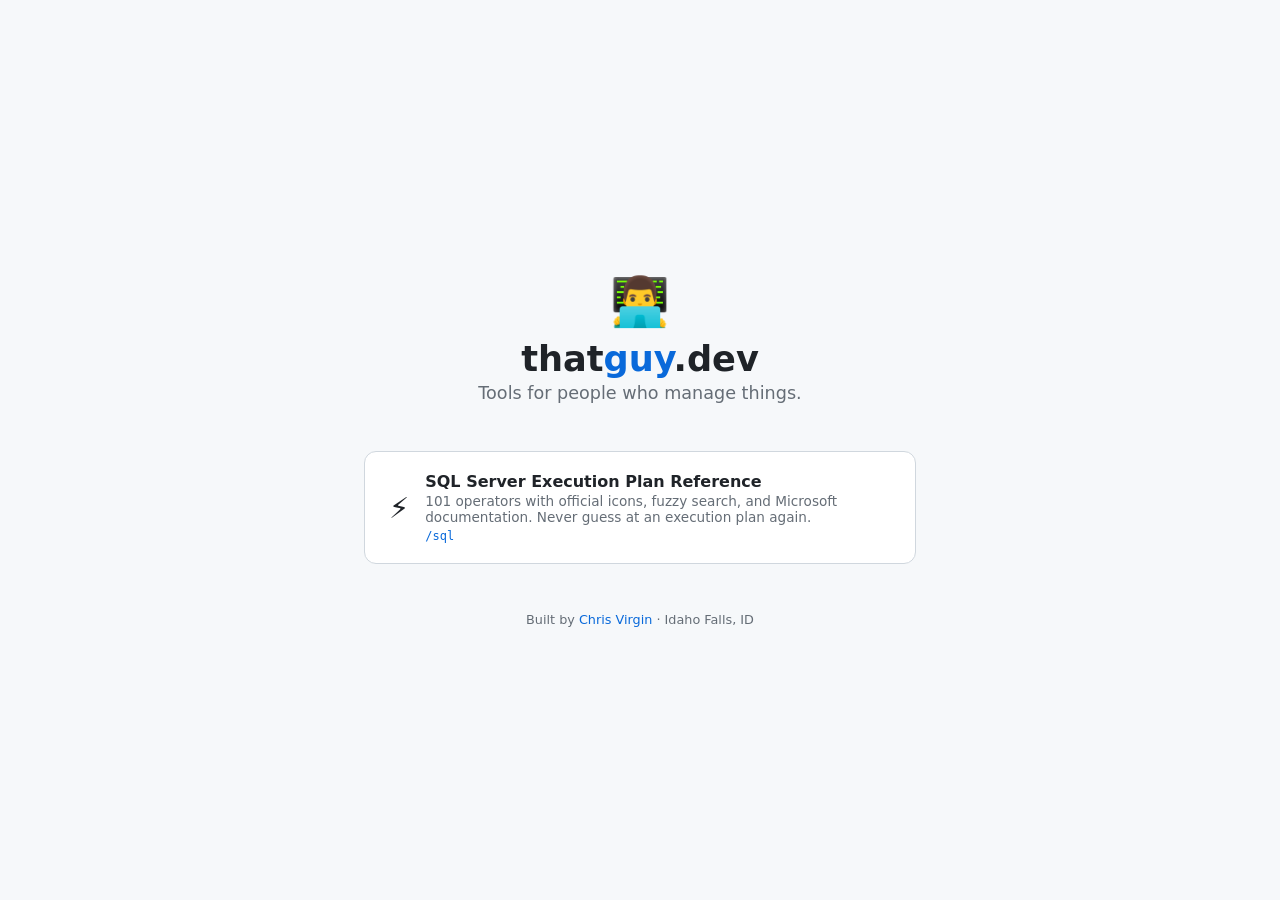
==== index.html @ 10e3bcd6 "feat: thatguy.dev launch - Landing page with tool directory - SQL Server Execution Plan Reference at" ====
<!DOCTYPE html>
<html lang="en">
<head>
<meta charset="UTF-8">
<meta name="viewport" content="width=device-width, initial-scale=1.0">
<title>thatguy.dev</title>
<style>
  :root {
    --bg: #0d1117; --surface: #161b22; --border: #30363d;
    --text: #e6edf3; --text-dim: #8b949e; --accent: #58a6ff;
  }
  @media (prefers-color-scheme: light) {
    :root {
      --bg: #f6f8fa; --surface: #fff; --border: #d0d7de;
      --text: #1f2328; --text-dim: #656d76; --accent: #0969da;
    }
  }
  * { margin: 0; padding: 0; box-sizing: border-box; }
  body {
    font-family: -apple-system, BlinkMacSystemFont, 'Segoe UI', system-ui, sans-serif;
    background: var(--bg); color: var(--text);
    min-height: 100vh; display: flex; align-items: center; justify-content: center;
  }
  .container { max-width: 600px; padding: 40px 24px; text-align: center; }
  
  .logo { font-size: 3rem; margin-bottom: 8px; }
  h1 { font-size: 2.2rem; font-weight: 700; margin-bottom: 4px; }
  h1 span { color: var(--accent); }
  .tagline { color: var(--text-dim); font-size: 1.1rem; margin-bottom: 48px; }
  
  .tools { display: flex; flex-direction: column; gap: 12px; }
  .tool-card {
    display: flex; align-items: center; gap: 16px;
    background: var(--surface); border: 1px solid var(--border);
    border-radius: 12px; padding: 20px 24px;
    text-decoration: none; color: var(--text);
    transition: all 0.2s;
  }
  .tool-card:hover { border-color: var(--accent); transform: translateY(-2px); box-shadow: 0 4px 12px rgba(0,0,0,0.15); }
  .tool-icon { font-size: 1.8rem; flex-shrink: 0; }
  .tool-info { text-align: left; }
  .tool-name { font-weight: 600; font-size: 1rem; margin-bottom: 2px; }
  .tool-desc { font-size: 0.85rem; color: var(--text-dim); }
  .tool-path { font-size: 0.75rem; color: var(--accent); font-family: monospace; margin-top: 4px; }

  .footer { margin-top: 48px; color: var(--text-dim); font-size: 0.8rem; }
  .footer a { color: var(--accent); text-decoration: none; }
  .footer a:hover { text-decoration: underline; }
</style>
</head>
<body>
<div class="container">
  <div class="logo">👨‍💻</div>
  <h1>that<span>guy</span>.dev</h1>
  <p class="tagline">Tools for people who manage things.</p>

  <div class="tools">
    <a href="/sql/" class="tool-card">
      <div class="tool-icon">⚡</div>
      <div class="tool-info">
        <div class="tool-name">SQL Server Execution Plan Reference</div>
        <div class="tool-desc">101 operators with official icons, fuzzy search, and Microsoft documentation. Never guess at an execution plan again.</div>
        <div class="tool-path">/sql</div>
      </div>
    </a>
  </div>

  <div class="footer">
    Built by <a href="https://github.com/christophervirgin" target="_blank">Chris Virgin</a> · Idaho Falls, ID
  </div>
</div>
</body>
</html>
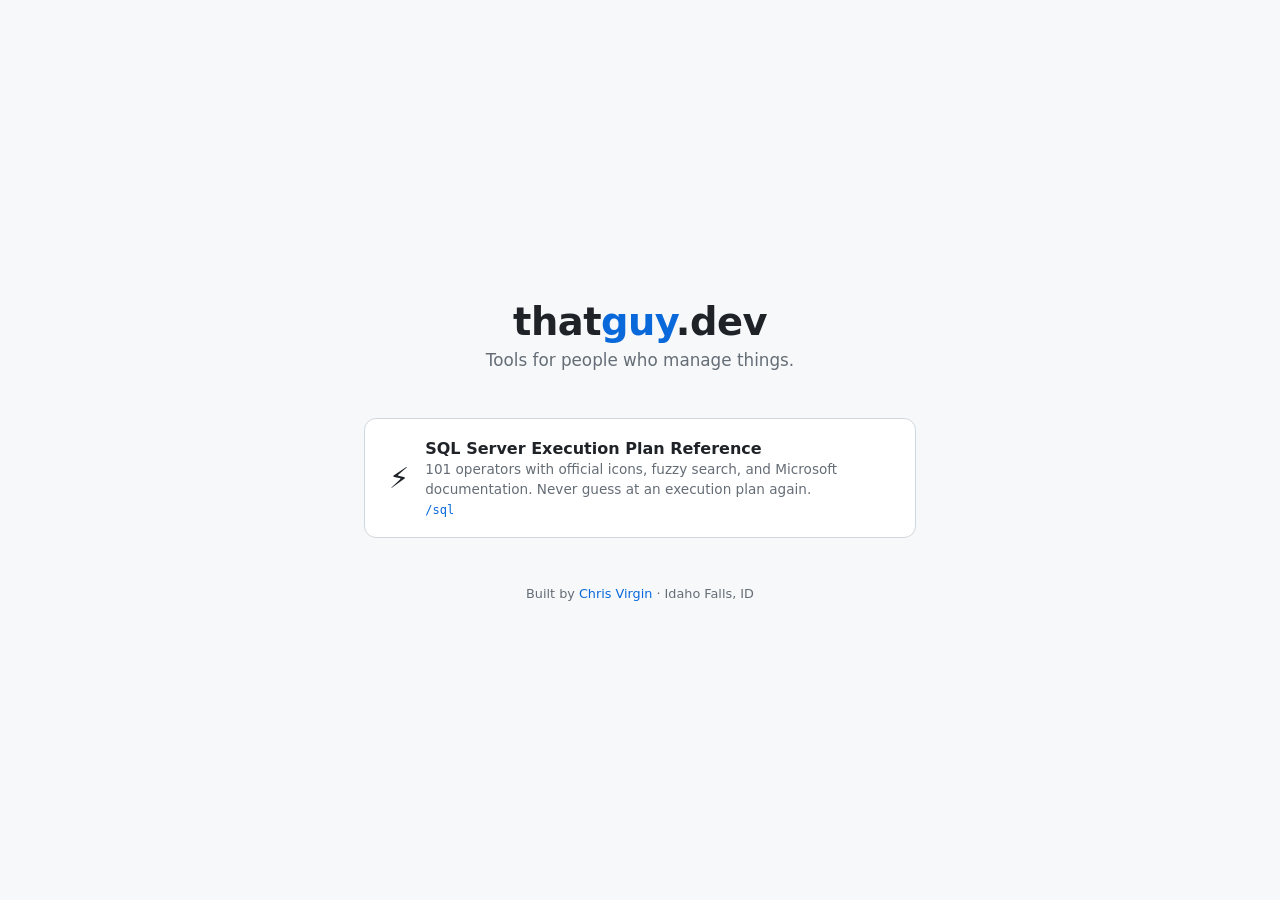
==== commit 48f51fca: "fix: remove avatar, add SVG favicon, clean up landing page" ====
--- a/index.html
+++ b/index.html
@@ -4,6 +4,7 @@
 <meta charset="UTF-8">
 <meta name="viewport" content="width=device-width, initial-scale=1.0">
 <title>thatguy.dev</title>
+<link rel="icon" type="image/svg+xml" href="/favicon.svg">
 <style>
   :root {
     --bg: #0d1117; --surface: #161b22; --border: #30363d;
@@ -22,12 +23,11 @@
     min-height: 100vh; display: flex; align-items: center; justify-content: center;
   }
   .container { max-width: 600px; padding: 40px 24px; text-align: center; }
-  
-  .logo { font-size: 3rem; margin-bottom: 8px; }
-  h1 { font-size: 2.2rem; font-weight: 700; margin-bottom: 4px; }
+
+  h1 { font-size: 2.4rem; font-weight: 700; margin-bottom: 6px; letter-spacing: -0.5px; }
   h1 span { color: var(--accent); }
-  .tagline { color: var(--text-dim); font-size: 1.1rem; margin-bottom: 48px; }
-  
+  .tagline { color: var(--text-dim); font-size: 1.05rem; margin-bottom: 48px; }
+
   .tools { display: flex; flex-direction: column; gap: 12px; }
   .tool-card {
     display: flex; align-items: center; gap: 16px;
@@ -40,7 +40,7 @@
   .tool-icon { font-size: 1.8rem; flex-shrink: 0; }
   .tool-info { text-align: left; }
   .tool-name { font-weight: 600; font-size: 1rem; margin-bottom: 2px; }
-  .tool-desc { font-size: 0.85rem; color: var(--text-dim); }
+  .tool-desc { font-size: 0.85rem; color: var(--text-dim); line-height: 1.4; }
   .tool-path { font-size: 0.75rem; color: var(--accent); font-family: monospace; margin-top: 4px; }
 
   .footer { margin-top: 48px; color: var(--text-dim); font-size: 0.8rem; }
@@ -50,7 +50,6 @@
 </head>
 <body>
 <div class="container">
-  <div class="logo">👨‍💻</div>
   <h1>that<span>guy</span>.dev</h1>
   <p class="tagline">Tools for people who manage things.</p>
 
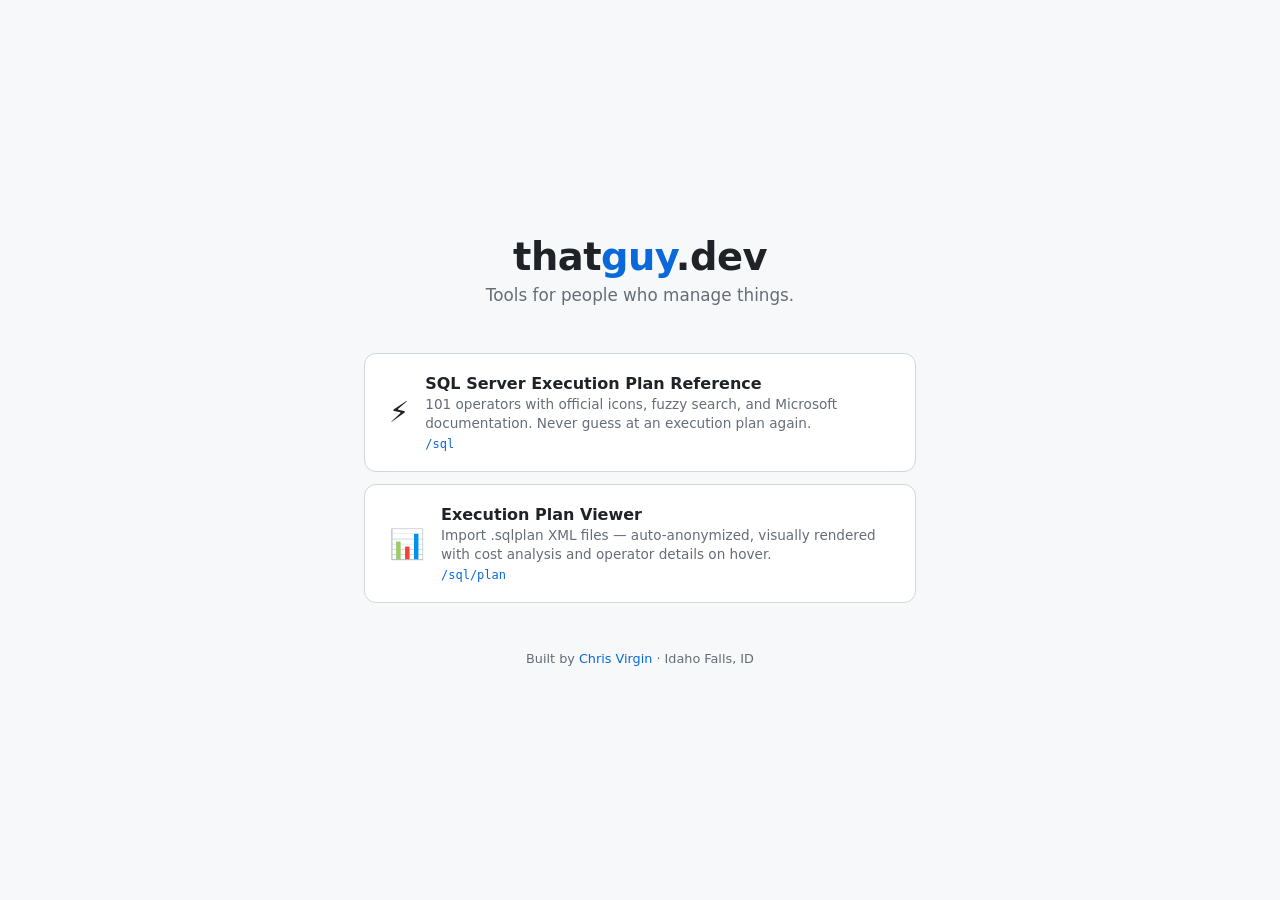
==== commit 60b46b05: "feat(sql/plan): execution plan viewer with canvas UI, properties modal, adaptive cards - Drag-to-pan" ====
--- a/index.html
+++ b/index.html
@@ -62,6 +62,15 @@
         <div class="tool-path">/sql</div>
       </div>
     </a>
+
+    <a href="/sql/plan/" class="tool-card">
+      <div class="tool-icon">📊</div>
+      <div class="tool-info">
+        <div class="tool-name">Execution Plan Viewer</div>
+        <div class="tool-desc">Import .sqlplan XML files — auto-anonymized, visually rendered with cost analysis and operator details on hover.</div>
+        <div class="tool-path">/sql/plan</div>
+      </div>
+    </a>
   </div>
 
   <div class="footer">
